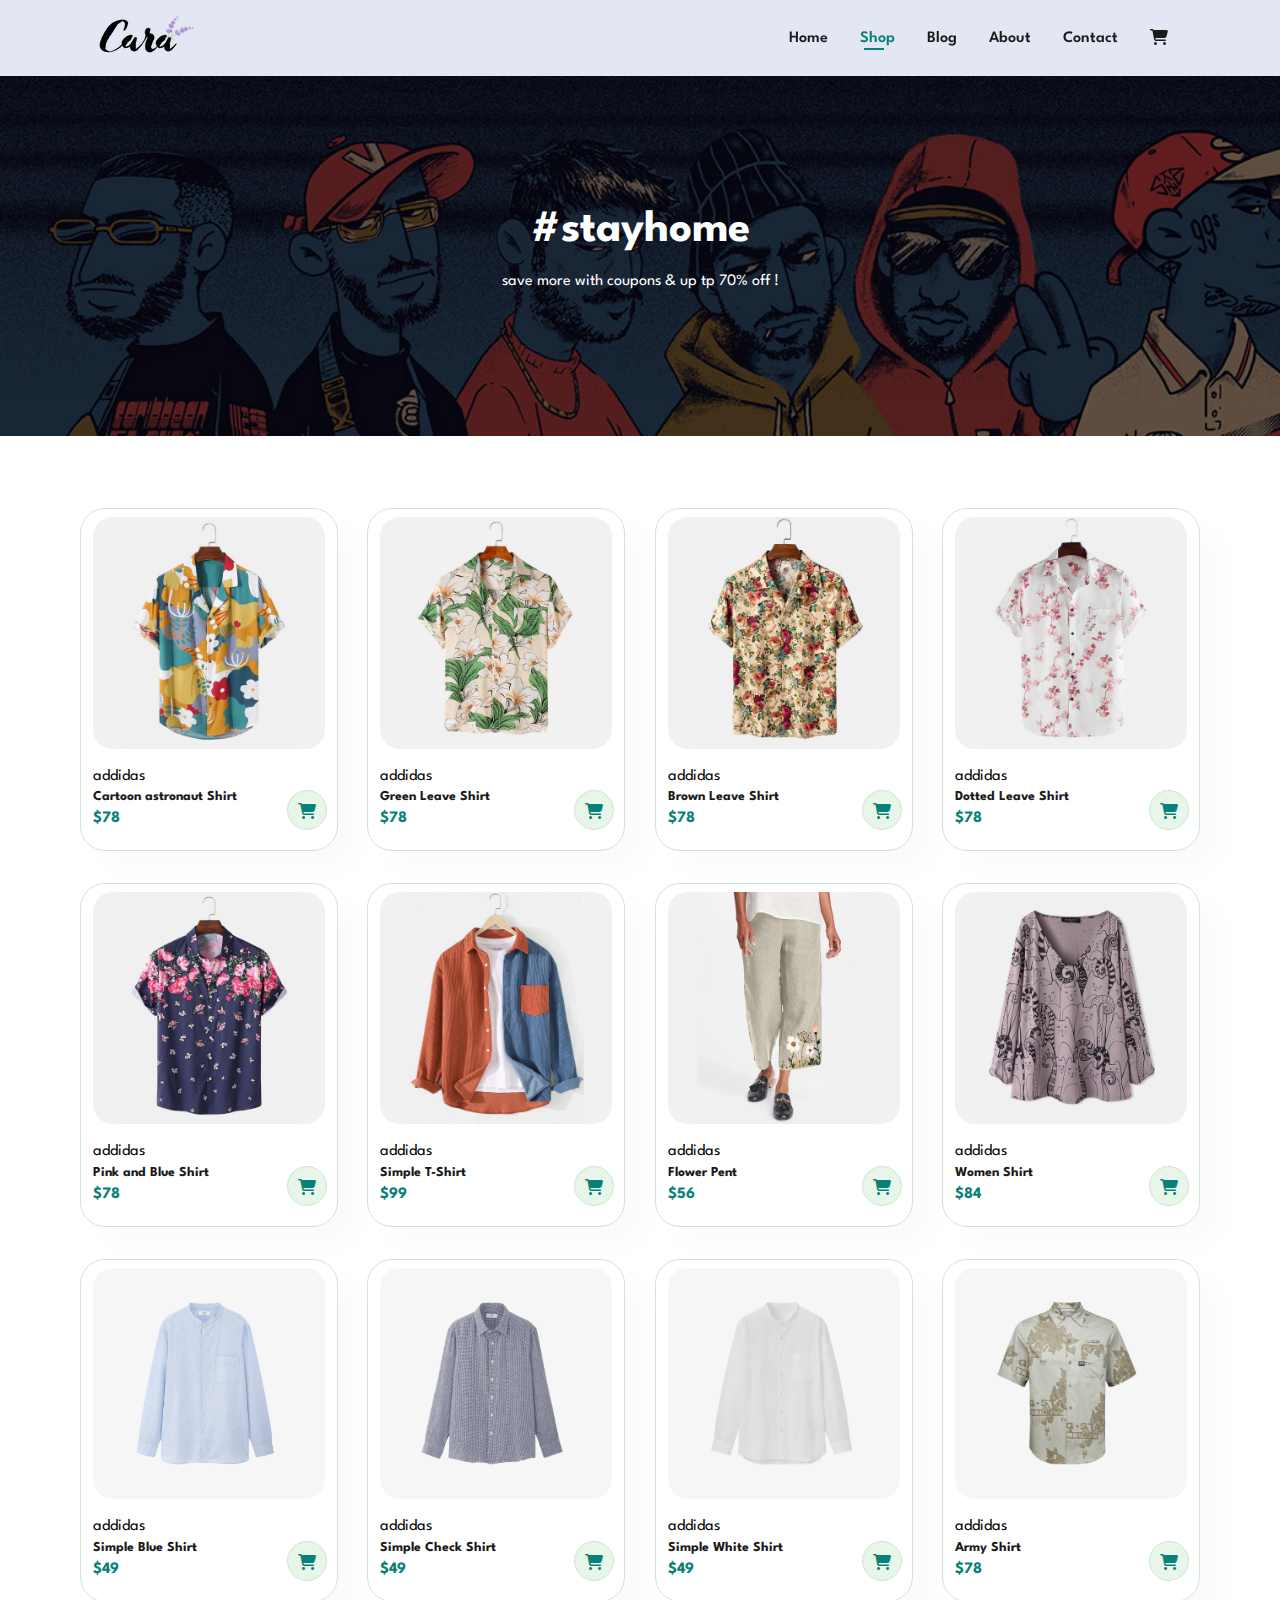
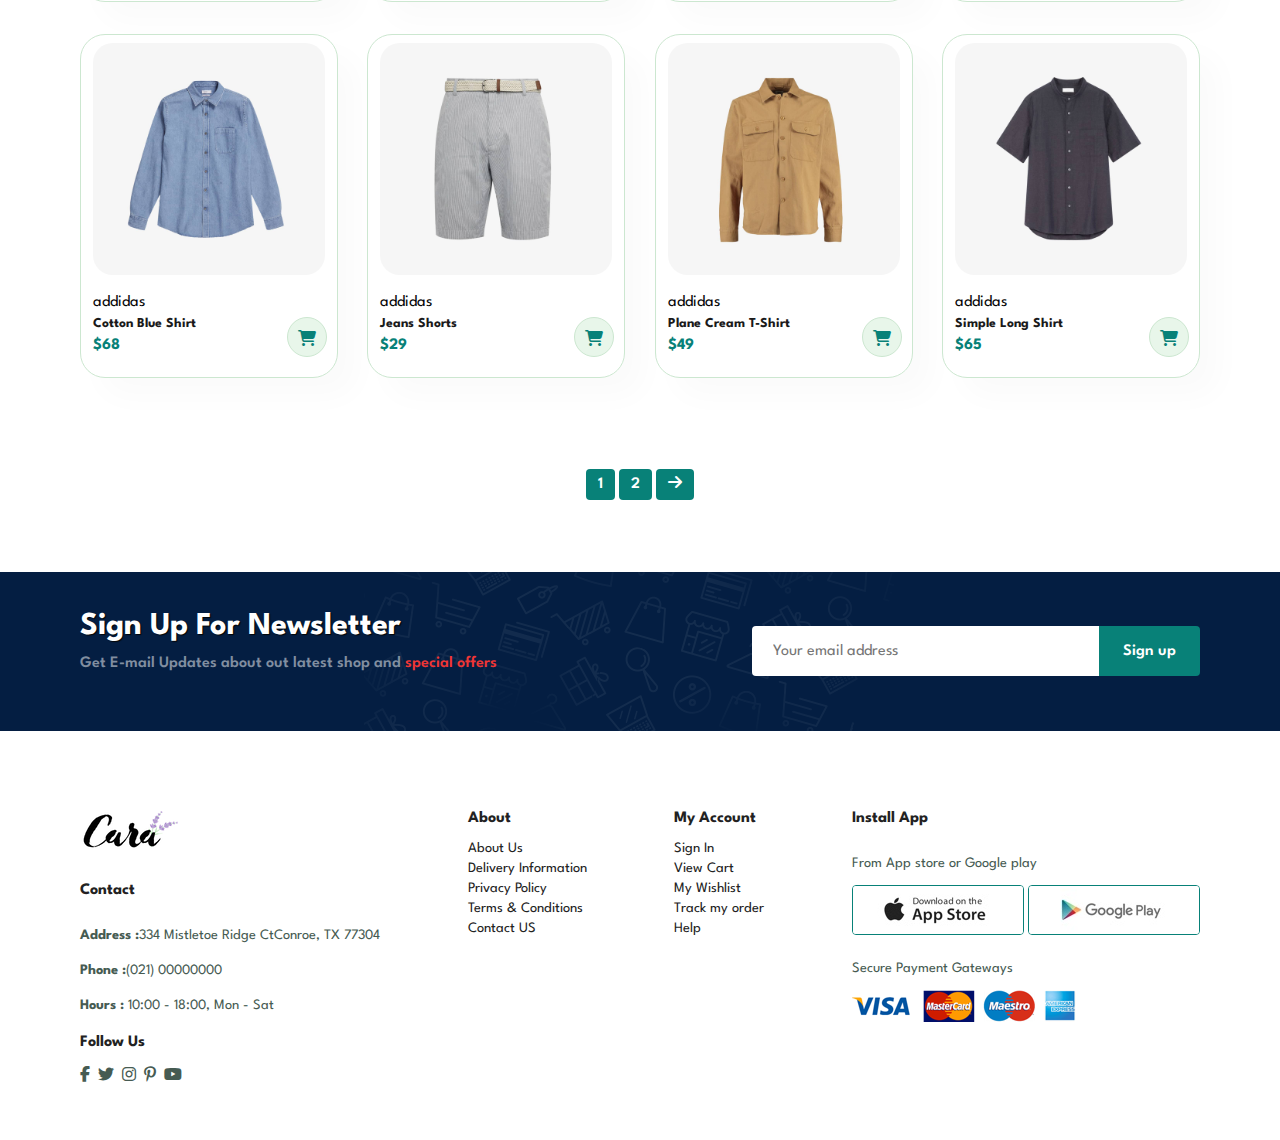
==== shop.html @ b38e79e1 "commit the initial files" ====
<!DOCTYPE html>
<html lang="en">
<head>
    <meta charset="UTF-8">
    <meta http-equiv="X-UA-Compatible" content="IE=edge">
    <meta name="viewport" content="width=device-width, initial-scale=1.0">
    <link href="https://fonts.googleapis.com/css2?family=League+Spartan:wght@100;200;300;400;500;600;700;800&display=swap" rel="stylesheet">
    <link rel="stylesheet" href="https://cdnjs.cloudflare.com/ajax/libs/font-awesome/6.3.0/css/all.min.css">
    <link href="style.css" type="text/css" rel="stylesheet">
    <title>E-commerce</title>
</head>
<body>
    <section id="header">
        <a href="index.html"><img id="logo" src="images/logo.png"></a>
        <div>
            <ul id="navbar">
                <li><a href="index.html">Home</a></li>
                <li><a class="active" href="shop.html">Shop</a></li>
                <li><a href="blog.html">Blog</a></li>
                <li><a href="about.html">About</a></li>
                <li><a href="contact.html">Contact</a></li>
                <li id="shopping-cart"><a href="cart.html"><i class="fa-solid fa-cart-shopping"></i></a></li>
                <a href="#" id="close"><i class="fa fa-times"></i></a>
            </ul>
        </div>
        <div id="mobile">
            <a href="cart.html"><i class="fa-solid fa-cart-shopping"></i></a>
            <i id="bar" class="fas fa-outdent"></i>
        </div>
    </section>

    <section id="page-header">
        <h2>#stayhome</h2>
        <p>save more with coupons & up tp 70% off !</p>
    </section>

    <section id="product1" class="section-p1">
        <div class="pro-container">
            <div class="pro">
                <img src="images/products/f1.jpg" alt="First product, branded Shirt for summer collection">
                <div class="des">
                    <span>addidas</span>
                    <h5>Cartoon astronaut Shirt</h5>
                    <h4>$78</h4>
                </div>
                <a href="#"><i class="fa-solid fa-cart-shopping cart"></i></a>
            </div>
            <div class="pro">
                <img src="images/products/f2.jpg" alt="First product, branded Shirt for summer collection">
                <div class="des">
                    <span>addidas</span>
                    <h5>Green Leave Shirt</h5>
                    <h4>$78</h4>
                </div>
                <a href="#"><i class="fa-solid fa-cart-shopping cart"></i></a>
            </div>
            <div class="pro">
                <img src="images/products/f3.jpg" alt="First product, branded Shirt for summer collection">
                <div class="des">
                    <span>addidas</span>
                    <h5>Brown Leave Shirt</h5>
                    <h4>$78</h4>
                </div>
                <a href="#"><i class="fa-solid fa-cart-shopping cart"></i></a>
            </div>
            <div class="pro">
                <img src="images/products/f4.jpg" alt="First product, branded Shirt for summer collection">
                <div class="des">
                    <span>addidas</span>
                    <h5>Dotted Leave Shirt</h5>
                    <h4>$78</h4>
                </div>
                <a href="#"><i class="fa-solid fa-cart-shopping cart"></i></a>
            </div>
            <div class="pro">
                <img src="images/products/f5.jpg" alt="First product, branded Shirt for summer collection">
                <div class="des">
                    <span>addidas</span>
                    <h5>Pink and Blue Shirt</h5>
                    <h4>$78</h4>
                </div>
                <a href="#"><i class="fa-solid fa-cart-shopping cart"></i></a>
            </div>
            <div class="pro">
                <img src="images/products/f6.jpg" alt="First product, branded Shirt for summer collection">
                <div class="des">
                    <span>addidas</span>
                    <h5>Simple T-Shirt</h5>
                    <h4>$99</h4>
                </div>
                <a href="#"><i class="fa-solid fa-cart-shopping cart"></i></a>
            </div>
            <div class="pro">
                <img src="images/products/f7.jpg" alt="First product, branded Shirt for summer collection">
                <div class="des">
                    <span>addidas</span>
                    <h5>Flower Pent</h5>
                    <h4>$56</h4>
                </div>
                <a href="#"><i class="fa-solid fa-cart-shopping cart"></i></a>
            </div>
            <div class="pro">
                <img src="images/products/f8.jpg" alt="First product, branded Shirt for summer collection">
                <div class="des">
                    <span>addidas</span>
                    <h5>Women Shirt</h5>
                    <h4>$84</h4>
                </div>
                <a href="#"><i class="fa-solid fa-cart-shopping cart"></i></a>
            </div>
        
            <div class="pro">
                <img src="images/products/n1.jpg" alt="First product, branded Shirt for summer collection">
                <div class="des">
                    <span>addidas</span>
                    <h5>Simple Blue Shirt</h5>
                    <h4>$49</h4>
                </div>
                <a href="#"><i class="fa-solid fa-cart-shopping cart"></i></a>
            </div>
            <div class="pro">
                <img src="images/products/n2.jpg" alt="First product, branded Shirt for summer collection">
                <div class="des">
                    <span>addidas</span>
                    <h5>Simple Check Shirt</h5>
                    <h4>$49</h4>
                </div>
                <a href="#"><i class="fa-solid fa-cart-shopping cart"></i></a>
            </div>
            <div class="pro">
                <img src="images/products/n3.jpg" alt="First product, branded Shirt for summer collection">
                <div class="des">
                    <span>addidas</span>
                    <h5>Simple White Shirt</h5>
                    <h4>$49</h4>
                </div>
                <a href="#"><i class="fa-solid fa-cart-shopping cart"></i></a>
            </div>
            <div class="pro">
                <img src="images/products/n4.jpg" alt="First product, branded Shirt for summer collection">
                <div class="des">
                    <span>addidas</span>
                    <h5>Army Shirt</h5>
                    <h4>$78</h4>
                </div>
                <a href="#"><i class="fa-solid fa-cart-shopping cart"></i></a>
            </div>
            <div class="pro">
                <img src="images/products/n5.jpg" alt="First product, branded Shirt for summer collection">
                <div class="des">
                    <span>addidas</span>
                    <h5>Cotton Blue Shirt</h5>
                    <h4>$68</h4>
                </div>
                <a href="#"><i class="fa-solid fa-cart-shopping cart"></i></a>
            </div>
            <div class="pro">
                <img src="images/products/n6.jpg" alt="First product, branded Shirt for summer collection">
                <div class="des">
                    <span>addidas</span>
                    <h5>Jeans Shorts</h5>
                    <h4>$29</h4>
                </div>
                <a href="#"><i class="fa-solid fa-cart-shopping cart"></i></a>
            </div>
            <div class="pro">
                <img src="images/products/n7.jpg" alt="First product, branded Shirt for summer collection">
                <div class="des">
                    <span>addidas</span>
                    <h5>Plane Cream T-Shirt</h5>
                    <h4>$49</h4>
                </div>
                <a href="#"><i class="fa-solid fa-cart-shopping cart"></i></a>
            </div>
            <div class="pro">
                <img src="images/products/n8.jpg" alt="First product, branded Shirt for summer collection">
                <div class="des">
                    <span>addidas</span>
                    <h5>Simple Long Shirt</h5>
                    <h4>$65</h4>
                </div>
                <a href="#"><i class="fa-solid fa-cart-shopping cart"></i></a>
            </div>
        </div>
    </section>

    <section id="pagination" class="section-p1">
        <a href="#">1</a>
        <a href="#">2</a>
        <a href="#"><i class="fa-solid fa-arrow-right"></i></a>
    </section>

    <section id="news-letter" class="section-p1 section-m1">
        <div class="news-text">
            <h4>Sign Up For Newsletter</h4>
            <p>Get E-mail Updates about out latest shop and <span>special offers</span></p>
        </div>
        <div class="news-input">
            <input type="text" placeholder="Your email address">
            <button class="btn-normal">Sign up</button>
        </div>
    </section>

    <footer class="section-p1">
        <div class="col">
            <img class="logo" src="images/logo.png">
            <h4>Contact</h4>
            <p><strong>Address :</strong>334 Mistletoe Ridge CtConroe, TX 77304</p>
            <p><strong>Phone :</strong>(021) 00000000</p>
            <p><strong>Hours :</strong> 10:00 - 18:00, Mon - Sat</p>
            <div class="follow">
                <h4>Follow Us</h4>
                <div class="icons">
                    <i class="fab fa-facebook-f"></i>
                    <i class="fab fa-twitter"></i>
                    <i class="fab fa-instagram"></i>
                    <i class="fab fa-pinterest-p"></i>
                    <i class="fab fa-youtube"></i>
                </div>
            </div>
        </div>

        <div class="col">
            <h4>About</h4>
            <a href="#">About Us</a>
            <a href="#">Delivery Information</a>
            <a href="#">Privacy Policy</a>
            <a href="#">Terms & Conditions</a>
            <a href="#">Contact US</a>
        </div>
        
        <div class="col">
            <h4>My Account</h4>
            <a href="#">Sign In</a>
            <a href="#">View Cart</a>
            <a href="#">My Wishlist</a>
            <a href="#">Track my order</a>
            <a href="#">Help</a>
        </div>

        <div class="col install">
            <h4>Install App</h4>
            <p>From App store or Google play</p>
            <div class="row">
                <img src="images/pay/app.jpg">
                <img src="images/pay/play.jpg">
            </div>
            <p>Secure Payment Gateways</p>
            <img src="images/pay/pay.png">
        </div>
    </footer>
    <script src="script.js"></script>
</body>
</html>
---- style.css ----
*{
    margin: 0;
    padding: 0;
    box-sizing: border-box;
    font-family: 'League Spartan', sans-serif;   
}
body{
    width: 100%;
}
h1{
    font-size: 3rem;
    line-height: 4rem;
    color: #222;
}

h2{
    font-size: 2.8rem;
    line-height: 3.5rem;
    color: #222;
}

h4{
    font-size: 1.25rem;
    color: #222;
}

h6{
    font-size: .75rem;
    font-weight: 700;
}

p{
    font-size: 1rem;
    color: #465b52;
    margin: 15px 0 20px 0;
}

.section-p1{
    padding: 40px 80px;
}
.section-m1{
    margin: 40px 0;
}

button.btn-normal{
    font-size: 1rem;
    font-weight: 600;
    padding: .75em 1.5em;
    background-color: #fff;
    color: #060606;
    border-radius: 4px;
    border: none;
    outline: none;
    transition: 0.2s;
    cursor: pointer;
}
button.btn-white{
    font-size: 1rem;
    font-weight: 600;
    padding: .5em 1em;
    background-color: transparent;
    color: #fff;
    border: 1px solid #fff;
    outline: none;
    transition: 0.2s;
    cursor: pointer;
}
#header{
    display: flex;
    justify-content: space-between;
    align-items: center;
    padding: 1em 6em;
    background-color: #e3e6f3;
    box-shadow: 0 5px 15px rgba(0, 0,  0, 0.06);
    z-index: 999;
    position: sticky;
    top: 0;
    left: 0;
}
#navbar{
    display: flex;
    justify-content: center;
    align-items: center;
}
#navbar li{
    list-style: none;
    padding: 0 1em;
    position: relative;
}

#navbar li a{
    text-decoration: none;
    font-weight: 600;
    font-size: 1rem;
    color: #1a1a1a;
    transition: .3s ease;
}
#navbar li a:hover,
#navbar li a.active{
    color: #088178;   
}
#navbar li a.active::after,
#navbar li a:hover::after{
    content: "";
    width: 30%;
    height: 2px;
    background: #088178;
    position: absolute;
    bottom: -4px;
    left: 20px;
}
#mobile,
#close{
    display: none;
    align-items: center;
}
/* home page*/
#hero{
    background-image: url(images/hero4.png);
    width: 100%;
    height: 90vh;
    background-size: cover;
    background-position: top 25% right 0;
    padding: 0 6em;
    display: flex;
    flex-direction: column;
    justify-content: center;
    align-items: flex-start;
}
#hero h4{
    padding-bottom: 1em;
}
#hero h1{
    color: #088178;
}
#hero button{
    background-image: url(images/button.png);
    background-repeat: no-repeat;
    background-color: transparent;
    border: none;
    color: #088178;
    padding:14px 80px 14px 65px;
    cursor: pointer;
    font-weight: 700;
    font-size: 1rem;
}
#feature{
    display: flex;
    justify-content: space-between;
    align-items: center;
    flex-wrap: wrap;
}
#feature .fea-box{
    width: 180px;
    padding: 2em 1em;
    text-align: center;
    box-shadow: rgba(0, 0, 0, 0.1) 0px 4px 12px;
    border: 1px solid #cce7d0;
    border-radius: 4px;
    margin: 1em 0;
}
#feature .fea-box:hover{
    box-shadow: rgba(0, 0, 0, 0.16) 0px 10px 36px 0px, rgba(0, 0, 0, 0.06) 0px 0px 0px 1px;
}
#feature .fea-box img {
    width: 100%;
    margin-bottom: 1em;
}
#feature .fea-box h6{
    display: inline-block;
    padding: .5em 1em;
    line-height: 1;
    border-radius: 4px;
    color: #088178;
    background-color: #fddde4;
}
#feature .fea-box:nth-child(2) h6{
   background-color: #cdebbc;
}
#feature .fea-box:nth-child(3) h6{
    background-color: #d1e8f2;
}
#feature .fea-box:nth-child(4) h6{
    background-color: #cdd4f8;
}
#feature .fea-box:nth-child(5) h6{
    background-color: #f6dbf6;
}
#feature .fea-box:nth-child(6) h6{
    background-color: #fff2e5;
}
#product1{
    text-align: center;
}
.pro-container{
    display: flex;
    padding-top: 1em;
    justify-content: space-between;
    flex-wrap: wrap;
}
#product1 .pro{
    width: 23%;
    min-width: 250px;
    padding: .5em .75em;
    border: 1px solid #cce7d0;
    border-radius: 25px;
    cursor: pointer;
    box-shadow: 20px 20px 30px rgba(0, 0, 0, 0.02);
    margin: 1em 0;
    transition: .2s ease;
    position: relative;
}
#product1 .pro:hover{
    box-shadow: 20px 20px 30px rgba(0, 0, 0, 0.06);
}
#product1 .pro img{
    width: 100%;
    border-radius: 20px;
}
#product1 .pro .des{
    text-align: start;
    padding: 1em 0;
}
#product1 .pro .des span{
    color: #060606;
    font-size: 1rem;
}   
#product1 .pro .des h5{
    color: #1a1a1a;
    padding-top: .5em;
    font-size: .85rem;
}
#product1 .pro .des h4{
    padding-top: .5em;
    font-size: 1rem;
    font-weight: 700;
    color: #088178;

}
#product1 .pro .cart{
    width: 40px;
    height: 40px;
    line-height: 40px;
    border: 1px solid #cce7d0;
    border-radius: 50px;
    background-color: #e8f6ea;
    color: #088178;
    position: absolute;
    bottom: 20px;
    right: 10px;
}
#banner{
    width: 100%;
    height: 40vh;
    display: flex;
    flex-direction: column;
    justify-content: center;
    align-items: center;
    background-image: url(images/banner/b2.jpg);
    background-size: cover;
    background-position: center;
}
#banner h4,
#banner h2{
    color: #fff;
    text-shadow: 2px 2px 8px #060606;
}
#banner h2{
    margin: .25em;
}
#banner h2 span{
    color: #ef3636;
}
#banner button:hover{
    color: #fff;
    background-color: #088178;
}

#sm-banner,
#banner3{
    display: flex;
    flex-wrap: wrap;
    justify-content: space-between;
}

#sm-banner .banner-box,
#banner3 .banner-box{
    display: flex;
    flex-direction: column;
    justify-content: center;
    align-items: flex-start;
    background-size: cover;
    background-position: center;    
    padding: 1em;
}
#sm-banner .banner-box{
    min-width: 45%;
    height: 50vh;
    background-image: url(images/banner/b17.jpg);   
}

#sm-banner .banner-box2{
    background-image: url(images/banner/b10.jpg);
}

#sm-banner .banner-box h4,
#sm-banner .banner-box h2,
#sm-banner .banner-box span,
#banner3 .banner-box h2,
#news-letter .news-text h4{
    color: #fff;
    text-shadow: .5px .5px 1px #060606;
}
#sm-banner .banner-box h4{
    font-size: 1.5rem;
    font-weight: 300;
}
#sm-banner .banner-box h2{
    font-size: 2.5rem;
    font-weight: 800 ;
}
#sm-banner .banner-box span{
    margin-bottom: 1em;
    font-size: 1rem;
    font-weight: 500;
}
#sm-banner .banner-box:hover button{
    background-color: #088178;
    border: 1px solid #088178;
}
#banner3 .banner-box{
    min-width: 24%;
    height: 30vh;
    background-image: url(images/banner/b7.jpg);
    margin-bottom: 1em;
}
#banner3 .banner-box2{
    background-image: url(images/banner/b4.jpg);
}

#banner3 .banner-box3{
    background-image: url(images/banner/b18.jpg);
}
#banner3 .banner-box h2{
    font-size: 2rem;
    font-weight: 900;
}
#banner3 .banner-box h3{
    color: #060606;
}
#news-letter{
    background-image: url(images/banner/b14.png);
    background-position: center;
    background-repeat: no-repeat;
    background-color: #041e42;
    display: flex;
    justify-content: space-between;
    align-items: center;
    flex-wrap: wrap;
}
#news-letter .news-text h4{
    font-size: 2rem;
    font-weight: 700;
}
#news-letter .news-text p{
    color: #818ea0;
    font-weight: 600;
}
#news-letter .news-text p span{
    color: #ef3636;
}
#news-letter .news-input{
    display: flex;
    width: 40%;
}
#news-letter .news-input input{
    font-size: 1rem;
    height: 3.125rem;
    padding: 0 1.25em;
    width: 100%;
    border: 1px solid transparent;
    border-radius: 4px 0 0 4px;
    outline: none;
}
#news-letter .news-input button{
    color: #fff;
    background-color: #088178;
    white-space: nowrap;
    border-radius: 0 4px 4px 0;
}
footer{
    display: flex;
    flex-wrap: wrap;
    justify-content: space-between;
}

footer .col{
    display: flex;
    flex-wrap: wrap;
    flex-direction: column;
    align-items: flex-start;
    margin-bottom: 1em;
}
footer .logo{
    margin-bottom: 2em;
}
footer h4{
    font-size: 1rem;
    padding-bottom: 1em;
}
footer p,
footer a{
    font-size: .90rem;
    margin-bottom: .5em;
}

footer a{
    text-decoration: none;
    color: #222;
}
footer .follow{
    margin-top: 1em;
}
footer .follow i{
    color: #465b52;
    padding-right: 4px;
    cursor: pointer;
}
footer .install .row img{
    border: 1px solid #088178;
    border-radius: 4px;
    cursor: pointer;
}
footer .install img{
    margin: .5em 0;
}
footer .follow i:hover,
footer a:hover{
    color: #088178;
}
/*shop page*/

#page-header{
    background-image: url(images/banner/b1.jpg);
    width: 100%;
    height: 40vh;
    background-size: cover;
    padding: 1em;
    display: flex;
    flex-direction: column;
    justify-content: center;
    align-items: center;
}
#page-header h2,
#page-header p{
    color: #fff;
    text-align: center;
}
#pagination{
    text-align: center;
}
#pagination a{
    text-decoration: none;
    color: #fff;
    background-color: #088178;
    padding: .5em .75em;
    border-radius: 4px;
    font-weight: 600;
}
#pagination a i{
    font-size: 1rem;
    font-weight: 600;
}

/* product detail page*/
#pro-details{
    display: flex;
    margin-top: 3em;
}
#pro-details .single-pro-image{
    width: 40%;
    margin-right: 3em;
}
#pro-details .single-pro-image .small-image-group{
    display: flex;
    justify-content: space-between;
}
.small-image-group .small-image-col{
    flex-basis: 24%;
    cursor: pointer;
}
#pro-details .single-product-details{
    width: 50%;
    padding-top: 2em;
}
#pro-details .single-product-details h4{
    padding: 2em 0 1em 0;
}

#pro-details .single-product-details h2{
    font-size: 1.75rem;
}
#pro-details .single-product-details select{
    display: block;
    padding: 5px 10px;
    margin-bottom: 10px;
}
#pro-details .single-product-details input{
    width: 40px;
    height: 35px;
    padding-left: 10px;
    font-size: 1rem;
    margin-right: 10px;
}
#pro-details .single-product-details input:focus{
    outline: none;
}
#pro-details .single-product-details button{
    background-color: #088178;
    color: #fff;
}
#pro-details .single-product-details span{
    line-height: 25px;
}

/* blog page */
#page-header.blog-header{
    background-image: url(images/banner/b19.jpg);
    background-position: center;
}
#blog{
    padding: 8em 8em 0 8em;
}
#blog .blog-box{
    display: flex;
    align-items: center;
    width: 100%;
    padding-bottom: 4em ;
    position: relative;
}
#blog .blog-img{
    width: 50%;
    margin-right: 3em;
}
#blog img{
    width: 100%;
    height: 50vh;
    object-fit: cover;
}

#blog .blog-detail{
    width: 50%;
}

#blog .blog-detail a{
    font-size: .75rem;
    text-decoration: none;
    color: #060606;
    font-weight: 900;
    position: relative;
    transition: 0.3s;
}
#blog .blog-detail a::after{
    content: "";
    width: 50px;
    height: 1px;
    background-color: #060606;
    position: absolute;
    top: 4px;
    right: -60px;
}
#blog .blog-detail a:hover{
    color: #088178;
}
#blog .blog-detail a:hover:after{
    background-color: #088178;
}
#blog h1{
    color: #c9cbce;
    position: absolute;
    top: -40px;
    left: 0;
    z-index: -9;
    font-weight: 700;
    font-size: 4rem;
}

/* about page */
#page-header.about-header{
    background-image: url(images/about/banner.png);
}
#about-head{
    display: flex;
    align-items: center;
}
#about-head img{
    width: 50%;
}
#about-head div{
    padding-left: 3em;
}
#about-app{
    text-align: center;
}
#about-app a{
    color: #041e42;
}
#about-app .video{
    width: 70%;
    margin: 2em auto 0 auto;
}
#about-app .video video{
    width: 100%;
    border-radius: 20px;
}

/* contact page */

#contact-details{
    display: flex;
    align-items: center;
    justify-content: space-between;
}
#contact-details .details{
    width: 40%;
}
#contact-details .details span,
#form-details form span{
    font-size: .85rem;
}
#contact-details .details h2,
#form-details form h2{
    font-size: 2rem;
    line-height: 1;
    padding: .5em 0;
}

#contact-details .details h3{
    font-size: 1.25rem;
    padding-bottom: 1em;
}
#contact-details .details li{
    list-style: none;
    display: flex;
    padding: .5em 0;
}
#contact-details .details li i{
    padding-right: 1.5em;
}
#contact-details .details li p{
    margin: 0;
}
#contact-details .map{
    width: 50%;
    height: 400px;
}
#contact-details .map iframe{
    width: 100%;
    height: 100%;
}
#form-details{
    display: flex;
    align-items: center;
    justify-content: space-between;
    border: 1px solid #088178;
    margin: 3em;
    padding: 4em;
}
#form-details form{
    width: 65%;
    display: flex;
    flex-direction: column;
    align-items: flex-start;
}
#form-details form input,
#form-details form textarea{
    width: 100%;
    padding: 12px 15px;
    outline: none;
    margin-bottom: 20px;
    border: 1px solid #088178;
}
#form-details form button{
    background-color: #088178;
    color: #fff;
}
#form-details .people .people-detail{
    padding-bottom: 25px;
    display: flex;
}
#form-details .people .people-detail img{
    width: 65px;
    height: 65px;
    object-fit: cover;
    margin-right: 15px;
}
#form-details .people .people-detail p{
    line-height: 25px;
    margin: 0;
}
#form-details .people .people-detail span{
    display: block;
    font-weight: 600;
    color: #000;
}

/* cart page */
#cart{
    overflow-x: auto;
}
#cart table{
    width: 100%;
    border-collapse: collapse;
    table-layout: fixed;
    white-space: nowrap ;
}
#cart table img{
    width: 70px;
}
#cart table td:nth-child(1){
    width: 100px;
    text-align: center;
}
#cart table td:nth-child(2){
    width: 150px;
    text-align: center;
}
#cart table td:nth-child(3){
    width: 200px;
    text-align: center;
}
#cart table td:nth-child(4),
#cart table td:nth-child(5),
#cart table td:nth-child(6){
    width: 150px;
    text-align: center;
}
#cart table td:nth-child(5) input{
    width: 50px;
    padding: 10px 5px 10px 15px;
}
#cart table thead{
    border: 1px solid #e2e9e1;
    border-right: none;
    border-left: none;
}
#cart table thead td{
    font-weight: 700;
    padding: 18px 0;
}
#cart table tbody tr td{
    padding-top: 15px;
}
#cart table tbody tr td a{
    color: #000;
}

#cart-add{
    display: flex;
    flex-wrap: wrap;
    justify-content: space-between;
}
#coupon{
    width: 50%;
    margin-bottom: 30px;
}
#coupon h3,
#subtotal h3{
    padding-bottom: 15px;
}
#coupon input{
    padding: 10px 20px;
    width: 60%;
    outline: none;
    margin-right: 10px;
    border: 1px solid #e2e9e1;
}
#coupon button,
#subtotal button{
    background-color: #088178;
    color: #fff;
    padding: 10px 20px;
}

#subtotal{
    width: 50%;
    margin-bottom: 30px;
    border: 1px solid #e2e9e1;
    padding: 30px;
}
#subtotal table{
    border-collapse: collapse;
    width: 100%;
    margin-bottom: 20px;
}
#subtotal table td{
    width: 50%;
    border: 1px solid #e2e9e1;
    padding: 10px;
    font-size: 13px;
}



@media (max-width :799px){
    .section-p1{
        padding: 40px;
    }
    #navbar {
        display: flex;
        flex-direction: column;
        justify-content: flex-start;
        align-items: flex-start;
        position: fixed;
        top: 0;
        right: -350px;
        height: 100vh;
        width: 40%;
        background-color: #E3E6F3;
        box-shadow: 0 40px 60px rgb(0, 0, 0, 0.1);
        padding: 6em 0 0 1em;
        transition: 0.3s;
    }
    #navbar.active{
        right: 0px;
    }
    #navbar li{
        margin-bottom: 1.5em;
    }
    
    #mobile{
        display: flex;
        align-items: center;
    }
    #mobile i{
        color: #1a1a1a;
        font-size: 1.25rem;
        padding-left: 1em;
    }
    #close{
        position: absolute;
        top: 30px;
        left: 30px;
        color: #222;
        font-size: 1.25rem;
        display: initial;
    }
    #shopping-cart{
        display: none;
    }
    #hero {
        height: 70vh;
        background-position: top 30% right 30%;
        padding: 0px 6em;
     }
     #feature{
        justify-content: center;
     }
     #feature .fea-box{
        margin:1em;
     }
     .pro-container {
        justify-content: center;
    }
    #product1 .pro {
        margin: 1em;
    }
    #banner {
        height: 20vh;
    }
    #banner h2 {
        margin: 0.25em;
        font-size: 2.5rem;
    }
    #sm-banner .banner-box {
        min-width: 100%;
        height: 30vh;
    }
    #banner3 {
        padding: 0 40px;
    }
    #banner3 .banner-box {
        width: 30%;
    }
    #banner3 .banner-box h2 {
        font-size: 1.5rem;
        font-weight: 900;
        line-height: 1.5;
    }
    #news-letter {
        display: block;
    }
    #news-letter .news-input {
        width: 60%;
    }

    /* conatct us page */
    #form-details {
        padding: 2em;
    }
    #form-details form {
        width: 50%;
    }
}


@media (max-width:477px) {
    .section-p1 {
        padding: 20px;
    }
    #navbar {
        width: 50%;
    }
    #header {
        padding: 1em;
    }
    h2 {
        font-size: 2rem;
    }
    h1 {
        font-size: 2.5rem;
    }   
    #hero {
        background-position: top 25% right 30%;
        padding: 0 1em;
    }
    #feature {
        justify-content: space-between;
    }
    #feature .fea-box {
        width: 155px;
        margin:0 0 1em 0;
    }
    #product1 .pro {
        width: 100%;
     }
     #banner {
        height: 40vh;
    }
    #sm-banner .banner-box {
        height: 40vh;
    }
    #sm-banner .banner-box2 {
        margin-top: 1em;
    }
    #banner3 {
        padding: 0 20px;
    }
    #banner3 .banner-box {
        width: 100%;
    }
    #news-letter .news-input {
        width: 100%;
    }
    #news-letter {
        padding: 2em 1em;
    }
    /* sproduct page*/
    #pro-details {
        display: flex;
        flex-direction: column;
    }
    #pro-details .single-pro-image {
        width: 100%;
        margin-right: 0;
    }
    #pro-details .single-product-details {
        width: 100%;
    }
    /* blog page */
    #blog {
        padding: 4em 1em 0 1em;
    }
    #blog .blog-box {
        flex-direction: column;
        align-items: flex-start;
    }
    #blog .blog-img {
        width: 100%;
        margin-right: 0;
        margin-bottom: 1em;
    }
    #blog .blog-detail {
        width: 100%;
    }
    /* about page */
    #about-head {
        flex-direction: column;
    }
    #about-head img {
        width: 100%;
        margin-bottom: 1em;
    }
    #about-head div {
        padding-left: 0;
    }
    #about-app .video {
        width: 100%;
    }
    /* contact us page */
    #contact-details {
        flex-direction: column;
    }
    #contact-details .details {
        width: 100%;
        margin-bottom: 2em;
    }
    #contact-details .map {
        width: 100%;
    }
    #form-details {
        border: 1px solid #088178;
        margin: 10px;
        padding: 30px 10px;
        flex-wrap: wrap;
    }
    #form-details form {
        width: 100%;
        margin-bottom: 2em;
    }
    /* cart page */

    #cart-add {
    flex-direction: column;
    }
    #coupon {
        width: 100%;
    }
    #subtotal {
        width: 100%;
        padding: 20px;
    }
}
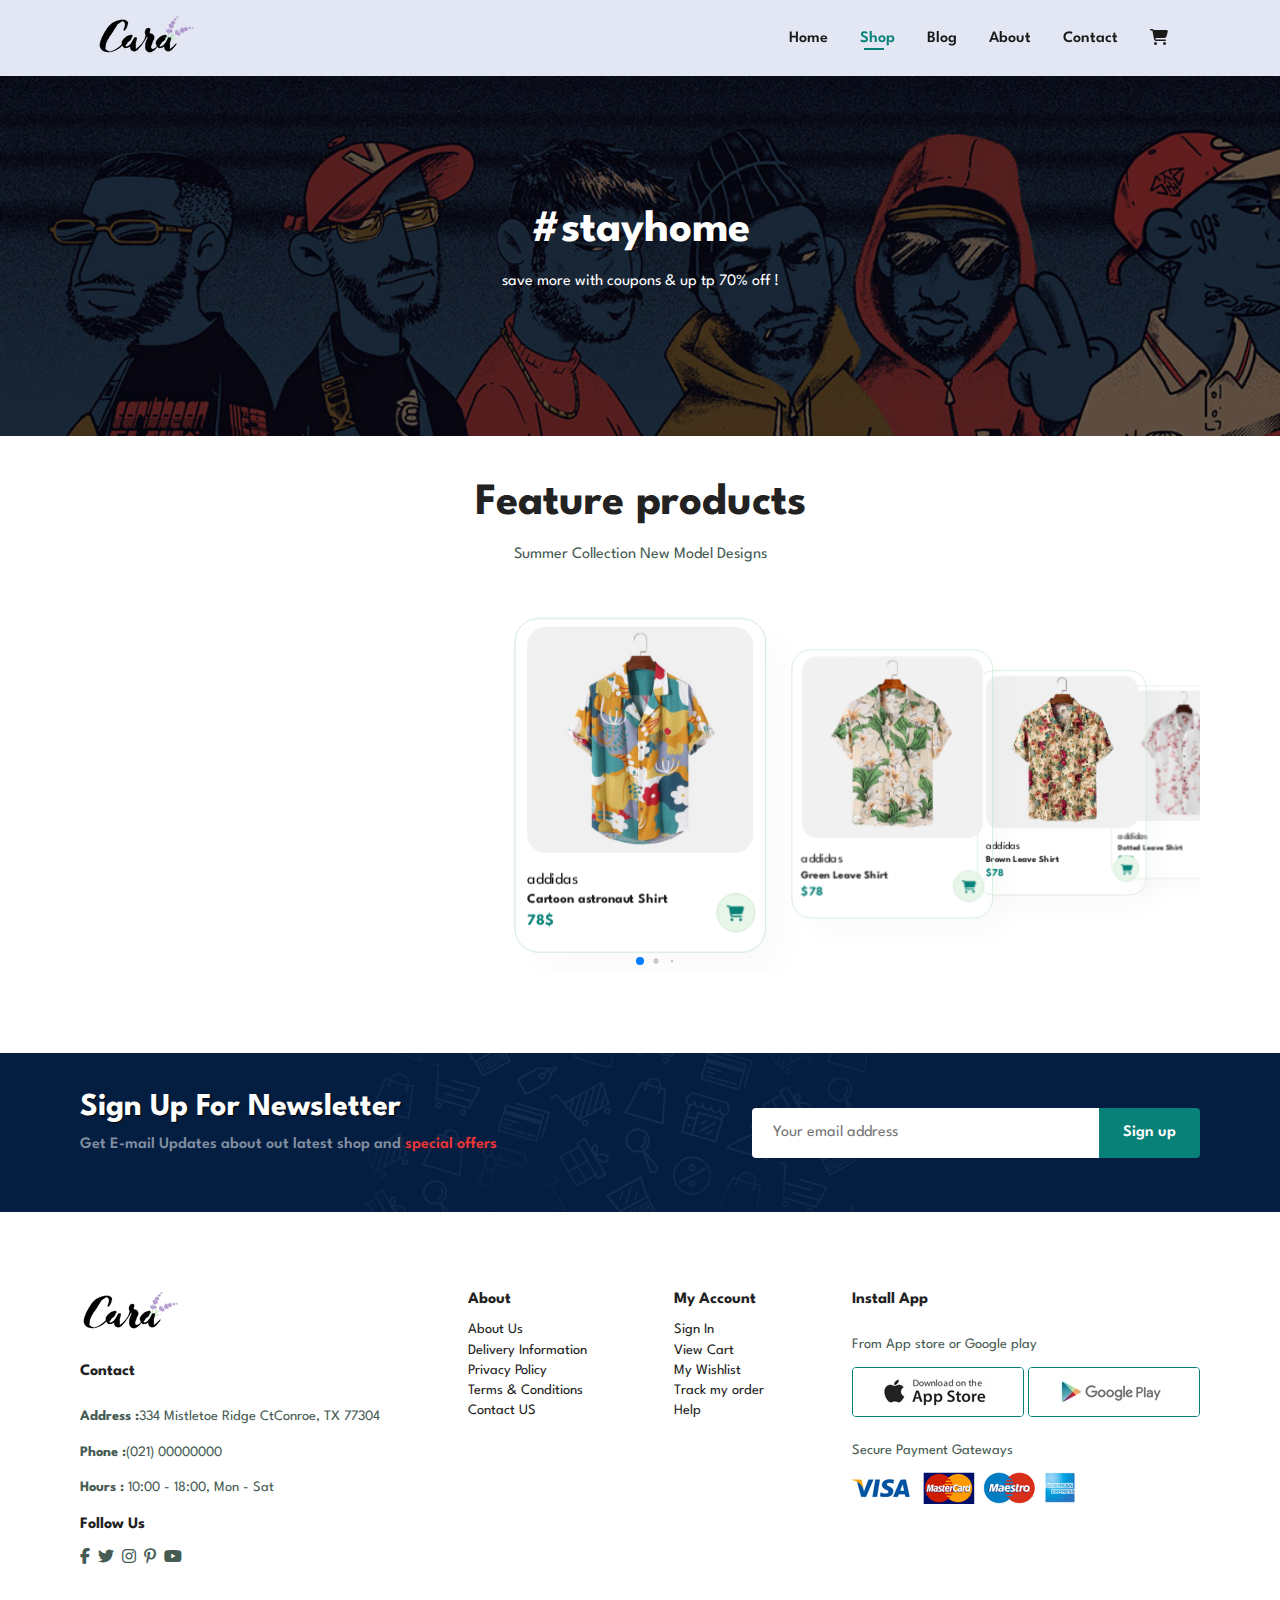
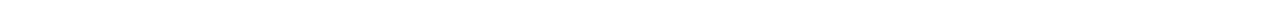
==== commit 57e11e5b: "commit the changes" ====
--- a/shop.html
+++ b/shop.html
@@ -7,6 +7,8 @@
     <link href="https://fonts.googleapis.com/css2?family=League+Spartan:wght@100;200;300;400;500;600;700;800&display=swap" rel="stylesheet">
     <link rel="stylesheet" href="https://cdnjs.cloudflare.com/ajax/libs/font-awesome/6.3.0/css/all.min.css">
     <link href="style.css" type="text/css" rel="stylesheet">
+    <!-- Link Swiper's CSS -->
+    <link rel="stylesheet" href="https://cdn.jsdelivr.net/npm/swiper@9/swiper-bundle.min.css" />
     <title>E-commerce</title>
 </head>
 <body>
@@ -35,160 +37,169 @@
     </section>
 
     <section id="product1" class="section-p1">
-        <div class="pro-container">
-            <div class="pro">
-                <img src="images/products/f1.jpg" alt="First product, branded Shirt for summer collection">
-                <div class="des">
-                    <span>addidas</span>
-                    <h5>Cartoon astronaut Shirt</h5>
-                    <h4>$78</h4>
-                </div>
-                <a href="#"><i class="fa-solid fa-cart-shopping cart"></i></a>
+        <h2>Feature products</h2>
+        <p>Summer Collection New Model Designs</p>
+        <div class="swiper mySwiper">
+            <div class="pro-container swiper-wrapper">
+                <div class="pro swiper-slide">
+                    <img src="images/products/f1.jpg" alt="First product, branded Shirt for summer collection">
+                    <div class="des">
+                        <span>addidas</span>
+                        <h5>Cartoon astronaut Shirt</h5>
+                        <h4>78$</h4>
+                    </div>
+                    <a href="#"><i class="fa-solid fa-cart-shopping cart"></i></a>
+                </div>
+                <div class="pro swiper-slide">
+                    <img src="images/products/f2.jpg" alt="First product, branded Shirt for summer collection">
+                    <div class="des">
+                        <span>addidas</span>
+                        <h5>Green Leave Shirt</h5>
+                        <h4>$78</h4>
+                    </div>
+                    <a href="#"><i class="fa-solid fa-cart-shopping cart"></i></a>
+                </div>
+                <div class="pro swiper-slide">
+                    <img src="images/products/f3.jpg" alt="First product, branded Shirt for summer collection">
+                    <div class="des">
+                        <span>addidas</span>
+                        <h5>Brown Leave Shirt</h5>
+                        <h4>$78</h4>
+                    </div>
+                    <a href="#"><i class="fa-solid fa-cart-shopping cart"></i></a>
+                </div>
+                <div class="pro swiper-slide">
+                    <img src="images/products/f4.jpg" alt="First product, branded Shirt for summer collection">
+                    <div class="des">
+                        <span>addidas</span>
+                        <h5>Dotted Leave Shirt</h5>
+                        <h4>$78</h4>
+                    </div>
+                    <a href="#"><i class="fa-solid fa-cart-shopping cart"></i></a>
+                </div>
+                <div class="pro swiper-slide">
+                    <img src="images/products/f5.jpg" alt="First product, branded Shirt for summer collection">
+                    <div class="des">
+                        <span>addidas</span>
+                        <h5>Pink and Blue Shirt</h5>
+                        <h4>$78</h4>
+                    </div>
+                    <a href="#"><i class="fa-solid fa-cart-shopping cart"></i></a>
+                </div>
+                <div class="pro swiper-slide">
+                    <img src="images/products/f6.jpg" alt="First product, branded Shirt for summer collection">
+                    <div class="des">
+                        <span>addidas</span>
+                        <h5>Simple T-Shirt</h5>
+                        <h4>$99</h4>
+                    </div>
+                    <a href="#"><i class="fa-solid fa-cart-shopping cart"></i></a>
+                </div>
+                <div class="pro swiper-slide">
+                    <img src="images/products/f7.jpg" alt="First product, branded Shirt for summer collection">
+                    <div class="des">
+                        <span>addidas</span>
+                        <h5>Flower Pent</h5>
+                        <h4>$56</h4>
+                    </div>
+                    <a href="#"><i class="fa-solid fa-cart-shopping cart"></i></a>
+                </div>
+                <div class="pro swiper-slide">
+                    <img src="images/products/f8.jpg" alt="First product, branded Shirt for summer collection">
+                    <div class="des">
+                        <span>addidas</span>
+                        <h5>Women Shirt</h5>
+                        <h4>$84</h4>
+                    </div>
+                    <a href="#"><i class="fa-solid fa-cart-shopping cart"></i></a>
+                </div>
+                <div class="pro swiper-slide">
+                    <img src="images/products/n1.jpg" alt="First product, branded Shirt for summer collection">
+                    <div class="des">
+                        <span>addidas</span>
+                        <h5>Simple Blue Shirt</h5>
+                        <h4>$49</h4>
+                    </div>
+                    <a href="#"><i class="fa-solid fa-cart-shopping cart"></i></a>
+                </div>
+                <div class="pro swiper-slide">
+                    <img src="images/products/n2.jpg" alt="First product, branded Shirt for summer collection">
+                    <div class="des">
+                        <span>addidas</span>
+                        <h5>Simple Check Shirt</h5>
+                        <h4>$49</h4>
+                    </div>
+                    <a href="#"><i class="fa-solid fa-cart-shopping cart"></i></a>
+                </div>
+                <div class="pro swiper-slide">
+                    <img src="images/products/n3.jpg" alt="First product, branded Shirt for summer collection">
+                    <div class="des">
+                        <span>addidas</span>
+                        <h5>Simple White Shirt</h5>
+                        <h4>$49</h4>
+                    </div>
+                    <a href="#"><i class="fa-solid fa-cart-shopping cart"></i></a>
+                </div>
+                <div class="pro swiper-slide">
+                    <img src="images/products/n4.jpg" alt="First product, branded Shirt for summer collection">
+                    <div class="des">
+                        <span>addidas</span>
+                        <h5>Army Shirt</h5>
+                        <h4>$78</h4>
+                    </div>
+                    <a href="#"><i class="fa-solid fa-cart-shopping cart"></i></a>
+                </div>
+                <div class="pro swiper-slide">
+                    <img src="images/products/n5.jpg" alt="First product, branded Shirt for summer collection">
+                    <div class="des">
+                        <span>addidas</span>
+                        <h5>Cotton Blue Shirt</h5>
+                        <h4>$68</h4>
+                    </div>
+                    <a href="#"><i class="fa-solid fa-cart-shopping cart"></i></a>
+                </div>
+                <div class="pro swiper-slide">
+                    <img src="images/products/n6.jpg" alt="First product, branded Shirt for summer collection">
+                    <div class="des">
+                        <span>addidas</span>
+                        <h5>Jeans Shorts</h5>
+                        <h4>$29</h4>
+                    </div>
+                    <a href="#"><i class="fa-solid fa-cart-shopping cart"></i></a>
+                </div>
+                <div class="pro swiper-slide">
+                    <img src="images/products/n7.jpg" alt="First product, branded Shirt for summer collection">
+                    <div class="des">
+                        <span>addidas</span>
+                        <h5>Plane Cream T-Shirt</h5>
+                        <h4>$49</h4>
+                    </div>
+                    <a href="#"><i class="fa-solid fa-cart-shopping cart"></i></a>
+                </div>
+                <div class="pro swiper-slide">
+                    <img src="images/products/n8.jpg" alt="First product, branded Shirt for summer collection">
+                    <div class="des">
+                        <span>addidas</span>
+                        <h5>Simple Long Shirt</h5>
+                        <h4>$65</h4>
+                    </div>
+                    <a href="#"><i class="fa-solid fa-cart-shopping cart"></i></a>
+                </div>
             </div>
-            <div class="pro">
-                <img src="images/products/f2.jpg" alt="First product, branded Shirt for summer collection">
-                <div class="des">
-                    <span>addidas</span>
-                    <h5>Green Leave Shirt</h5>
-                    <h4>$78</h4>
-                </div>
-                <a href="#"><i class="fa-solid fa-cart-shopping cart"></i></a>
-            </div>
-            <div class="pro">
-                <img src="images/products/f3.jpg" alt="First product, branded Shirt for summer collection">
-                <div class="des">
-                    <span>addidas</span>
-                    <h5>Brown Leave Shirt</h5>
-                    <h4>$78</h4>
-                </div>
-                <a href="#"><i class="fa-solid fa-cart-shopping cart"></i></a>
-            </div>
-            <div class="pro">
-                <img src="images/products/f4.jpg" alt="First product, branded Shirt for summer collection">
-                <div class="des">
-                    <span>addidas</span>
-                    <h5>Dotted Leave Shirt</h5>
-                    <h4>$78</h4>
-                </div>
-                <a href="#"><i class="fa-solid fa-cart-shopping cart"></i></a>
-            </div>
-            <div class="pro">
-                <img src="images/products/f5.jpg" alt="First product, branded Shirt for summer collection">
-                <div class="des">
-                    <span>addidas</span>
-                    <h5>Pink and Blue Shirt</h5>
-                    <h4>$78</h4>
-                </div>
-                <a href="#"><i class="fa-solid fa-cart-shopping cart"></i></a>
-            </div>
-            <div class="pro">
-                <img src="images/products/f6.jpg" alt="First product, branded Shirt for summer collection">
-                <div class="des">
-                    <span>addidas</span>
-                    <h5>Simple T-Shirt</h5>
-                    <h4>$99</h4>
-                </div>
-                <a href="#"><i class="fa-solid fa-cart-shopping cart"></i></a>
-            </div>
-            <div class="pro">
-                <img src="images/products/f7.jpg" alt="First product, branded Shirt for summer collection">
-                <div class="des">
-                    <span>addidas</span>
-                    <h5>Flower Pent</h5>
-                    <h4>$56</h4>
-                </div>
-                <a href="#"><i class="fa-solid fa-cart-shopping cart"></i></a>
-            </div>
-            <div class="pro">
-                <img src="images/products/f8.jpg" alt="First product, branded Shirt for summer collection">
-                <div class="des">
-                    <span>addidas</span>
-                    <h5>Women Shirt</h5>
-                    <h4>$84</h4>
-                </div>
-                <a href="#"><i class="fa-solid fa-cart-shopping cart"></i></a>
-            </div>
-        
-            <div class="pro">
-                <img src="images/products/n1.jpg" alt="First product, branded Shirt for summer collection">
-                <div class="des">
-                    <span>addidas</span>
-                    <h5>Simple Blue Shirt</h5>
-                    <h4>$49</h4>
-                </div>
-                <a href="#"><i class="fa-solid fa-cart-shopping cart"></i></a>
-            </div>
-            <div class="pro">
-                <img src="images/products/n2.jpg" alt="First product, branded Shirt for summer collection">
-                <div class="des">
-                    <span>addidas</span>
-                    <h5>Simple Check Shirt</h5>
-                    <h4>$49</h4>
-                </div>
-                <a href="#"><i class="fa-solid fa-cart-shopping cart"></i></a>
-            </div>
-            <div class="pro">
-                <img src="images/products/n3.jpg" alt="First product, branded Shirt for summer collection">
-                <div class="des">
-                    <span>addidas</span>
-                    <h5>Simple White Shirt</h5>
-                    <h4>$49</h4>
-                </div>
-                <a href="#"><i class="fa-solid fa-cart-shopping cart"></i></a>
-            </div>
-            <div class="pro">
-                <img src="images/products/n4.jpg" alt="First product, branded Shirt for summer collection">
-                <div class="des">
-                    <span>addidas</span>
-                    <h5>Army Shirt</h5>
-                    <h4>$78</h4>
-                </div>
-                <a href="#"><i class="fa-solid fa-cart-shopping cart"></i></a>
-            </div>
-            <div class="pro">
-                <img src="images/products/n5.jpg" alt="First product, branded Shirt for summer collection">
-                <div class="des">
-                    <span>addidas</span>
-                    <h5>Cotton Blue Shirt</h5>
-                    <h4>$68</h4>
-                </div>
-                <a href="#"><i class="fa-solid fa-cart-shopping cart"></i></a>
-            </div>
-            <div class="pro">
-                <img src="images/products/n6.jpg" alt="First product, branded Shirt for summer collection">
-                <div class="des">
-                    <span>addidas</span>
-                    <h5>Jeans Shorts</h5>
-                    <h4>$29</h4>
-                </div>
-                <a href="#"><i class="fa-solid fa-cart-shopping cart"></i></a>
-            </div>
-            <div class="pro">
-                <img src="images/products/n7.jpg" alt="First product, branded Shirt for summer collection">
-                <div class="des">
-                    <span>addidas</span>
-                    <h5>Plane Cream T-Shirt</h5>
-                    <h4>$49</h4>
-                </div>
-                <a href="#"><i class="fa-solid fa-cart-shopping cart"></i></a>
-            </div>
-            <div class="pro">
-                <img src="images/products/n8.jpg" alt="First product, branded Shirt for summer collection">
-                <div class="des">
-                    <span>addidas</span>
-                    <h5>Simple Long Shirt</h5>
-                    <h4>$65</h4>
-                </div>
-                <a href="#"><i class="fa-solid fa-cart-shopping cart"></i></a>
-            </div>
-        </div>
-    </section>
-
-    <section id="pagination" class="section-p1">
+            
+            <!-- <div class="swiper-button-next"></div>
+            <div class="swiper-button-prev"></div> -->
+            <!-- <div class="swiper-scrollbar"></div> -->
+            <div class="swiper-pagination"></div>
+        </div>
+    </section>
+
+
+    <!-- <section id="pagination" class="section-p1">
         <a href="#">1</a>
         <a href="#">2</a>
         <a href="#"><i class="fa-solid fa-arrow-right"></i></a>
-    </section>
+    </section> -->
 
     <section id="news-letter" class="section-p1 section-m1">
         <div class="news-text">
@@ -250,5 +261,29 @@
         </div>
     </footer>
     <script src="script.js"></script>
+    <!-- Swiper JS -->
+ <script src="https://cdn.jsdelivr.net/npm/swiper@9/swiper-bundle.min.js"></script>
+
+ <!-- Initialize Swiper -->
+ <script>
+   var swiper = new Swiper(".mySwiper", {
+     effect: "coverflow",
+     grabCursor: true,
+     centeredSlides: true,
+     slidesPerView: "auto",
+     coverflowEffect: {
+       rotate: 0,
+       stretch: 0,
+       depth: 300,
+       modifier: 1,
+       slideShadows: false,
+     },
+     pagination: {
+        el: ".swiper-pagination",
+        clickable: true,
+        dynamicBullets: true,
+     },
+   });
+ </script>
 </body>
 </html>--- a/style.css
+++ b/style.css
@@ -195,8 +195,8 @@
 .pro-container{
     display: flex;
     padding-top: 1em;
-    justify-content: space-between;
-    flex-wrap: wrap;
+    align-items: center;
+    justify-content: start;
 }
 #product1 .pro{
     width: 23%;
@@ -206,7 +206,7 @@
     border-radius: 25px;
     cursor: pointer;
     box-shadow: 20px 20px 30px rgba(0, 0, 0, 0.02);
-    margin: 1em 0;
+    margin:1em 2em;
     transition: .2s ease;
     position: relative;
 }
@@ -859,9 +859,6 @@
      #feature .fea-box{
         margin:1em;
      }
-     .pro-container {
-        justify-content: center;
-    }
     #product1 .pro {
         margin: 1em;
     }
